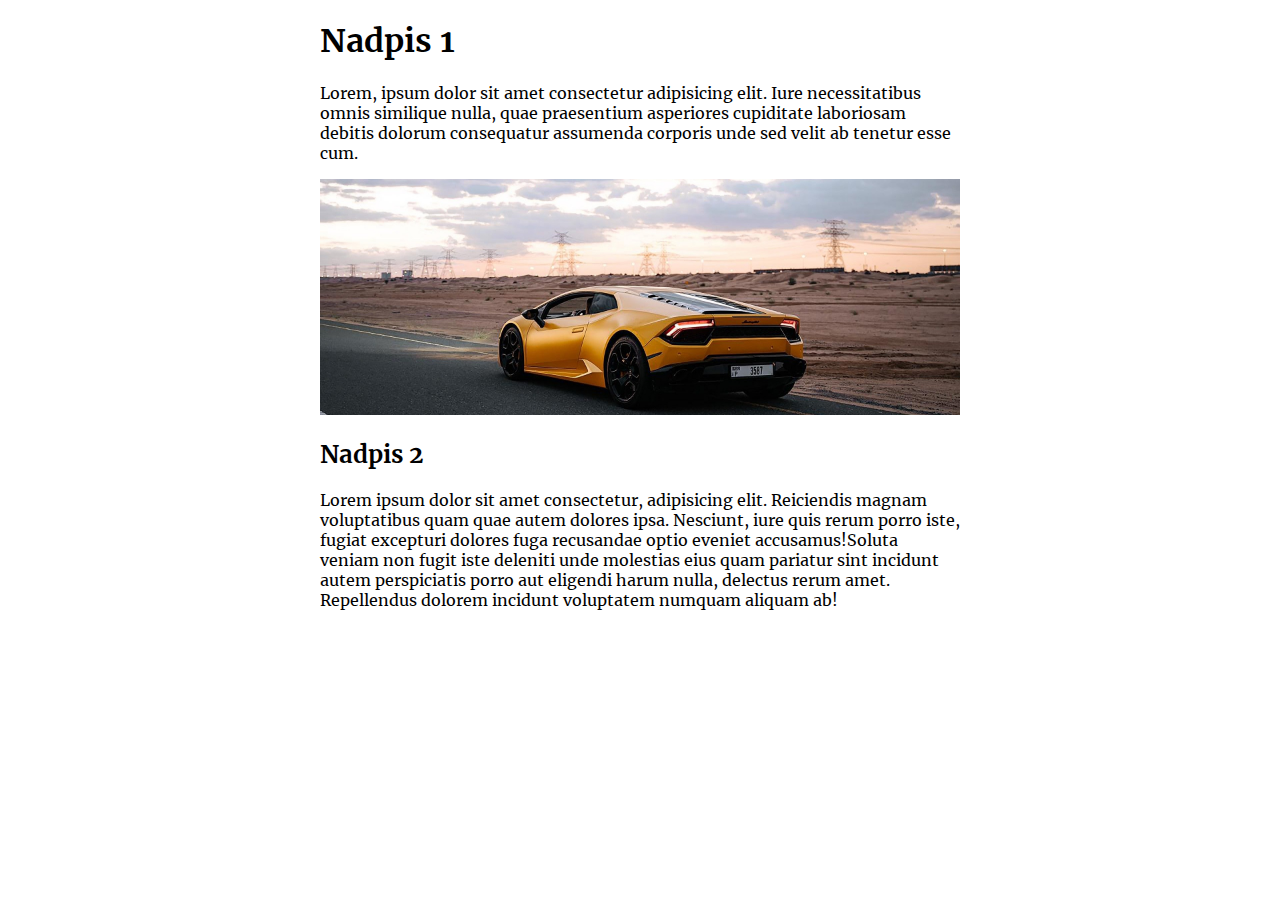
==== index.html @ 54e97745 "initial data" ====
<!DOCTYPE html>
<html lang="en">
<head>
    <meta charset="UTF-8">
    <meta name="viewport" content="width=device-width, initial-scale=1.0">
    <title>Document</title>
    <link rel="stylesheet" href="typography.css">
</head>
<body>
    <div class="content">
        <section>
            <h1>Nadpis 1</h1>
            <p class="first">Lorem, ipsum dolor sit amet consectetur adipisicing elit. Iure necessitatibus omnis similique nulla, quae praesentium asperiores cupiditate laboriosam debitis dolorum consequatur assumenda corporis unde sed velit ab tenetur esse cum.</p>
            <img src="./img/car-5548242_1920.jpg" alt="">
        </section>
        <section>
            <h2>Nadpis 2</h2>
            <p>
                Lorem ipsum dolor sit amet consectetur, adipisicing elit. Reiciendis magnam voluptatibus quam quae autem dolores ipsa. Nesciunt, iure quis rerum porro iste, fugiat excepturi dolores fuga recusandae optio eveniet accusamus!Soluta veniam non fugit iste deleniti unde molestias eius quam pariatur sint incidunt autem perspiciatis porro aut eligendi harum nulla, delectus rerum amet. Repellendus dolorem incidunt voluptatem numquam aliquam ab!
            </p>
        </section>
    </div>
</body>
</html>
---- typography.css ----
@font-face {
    font-family: "Merriweather";
    font-weight: 400;
    font-style: normal;
    src: url(./font/Merriweather-Regular.ttf);
}

@font-face {
    font-family: "Merriweather bold";
    font-weight: bold;
    font-style: bold;
    src: url(./font/Merriweather-Bold.ttf);
}

html {
    font-family: "Merriweather";
}

h1, h2, h3, h4, h5, h6 {
    font-family: "Merriweather bold";
}

img {
    width: 100%;
}

.content {
    margin: auto;
    max-width: 50vw;
}
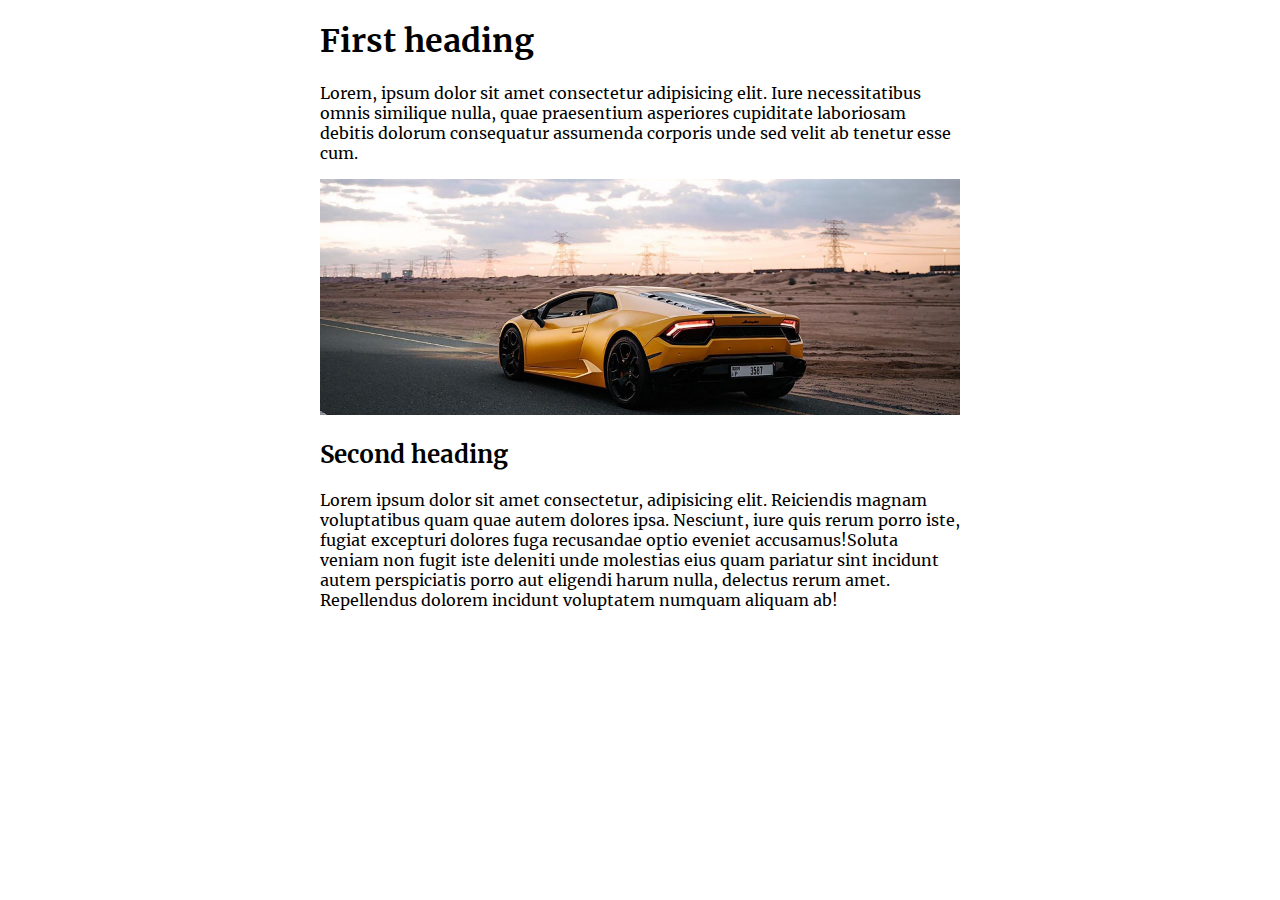
==== commit 334eb2ab: "new commit" ====
--- a/index.html
+++ b/index.html
@@ -3,18 +3,18 @@
 <head>
     <meta charset="UTF-8">
     <meta name="viewport" content="width=device-width, initial-scale=1.0">
-    <title>Document</title>
+    <title>Typography sheet</title>
     <link rel="stylesheet" href="typography.css">
 </head>
 <body>
     <div class="content">
         <section>
-            <h1>Nadpis 1</h1>
-            <p class="first">Lorem, ipsum dolor sit amet consectetur adipisicing elit. Iure necessitatibus omnis similique nulla, quae praesentium asperiores cupiditate laboriosam debitis dolorum consequatur assumenda corporis unde sed velit ab tenetur esse cum.</p>
+            <h1>First heading</h1>
+            <p>Lorem, ipsum dolor sit amet consectetur adipisicing elit. Iure necessitatibus omnis similique nulla, quae praesentium asperiores cupiditate laboriosam debitis dolorum consequatur assumenda corporis unde sed velit ab tenetur esse cum.</p>
             <img src="./img/car-5548242_1920.jpg" alt="">
         </section>
         <section>
-            <h2>Nadpis 2</h2>
+            <h2>Second heading</h2>
             <p>
                 Lorem ipsum dolor sit amet consectetur, adipisicing elit. Reiciendis magnam voluptatibus quam quae autem dolores ipsa. Nesciunt, iure quis rerum porro iste, fugiat excepturi dolores fuga recusandae optio eveniet accusamus!Soluta veniam non fugit iste deleniti unde molestias eius quam pariatur sint incidunt autem perspiciatis porro aut eligendi harum nulla, delectus rerum amet. Repellendus dolorem incidunt voluptatem numquam aliquam ab!
             </p>
--- a/typography.css
+++ b/typography.css
@@ -18,6 +18,7 @@
 
 h1, h2, h3, h4, h5, h6 {
     font-family: "Merriweather bold";
+    letter-spacing: 20%;
 }
 
 img {
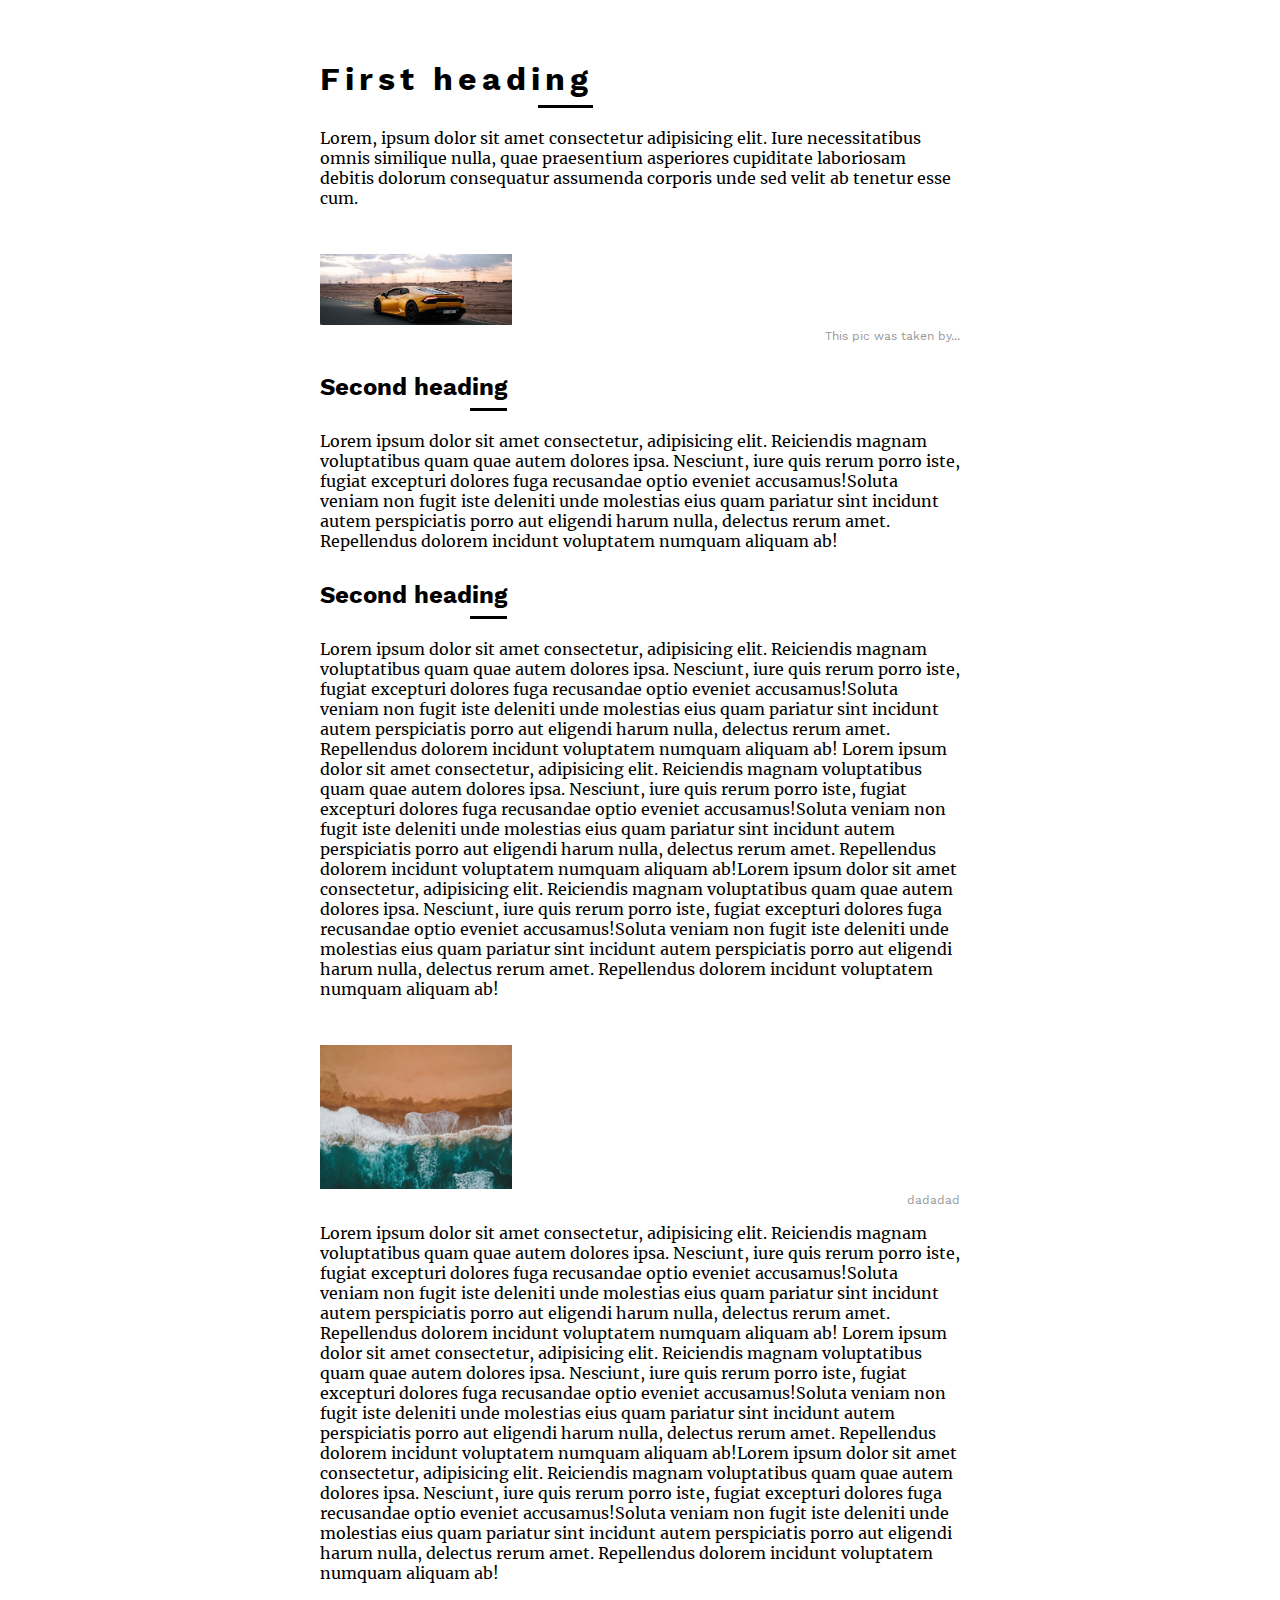
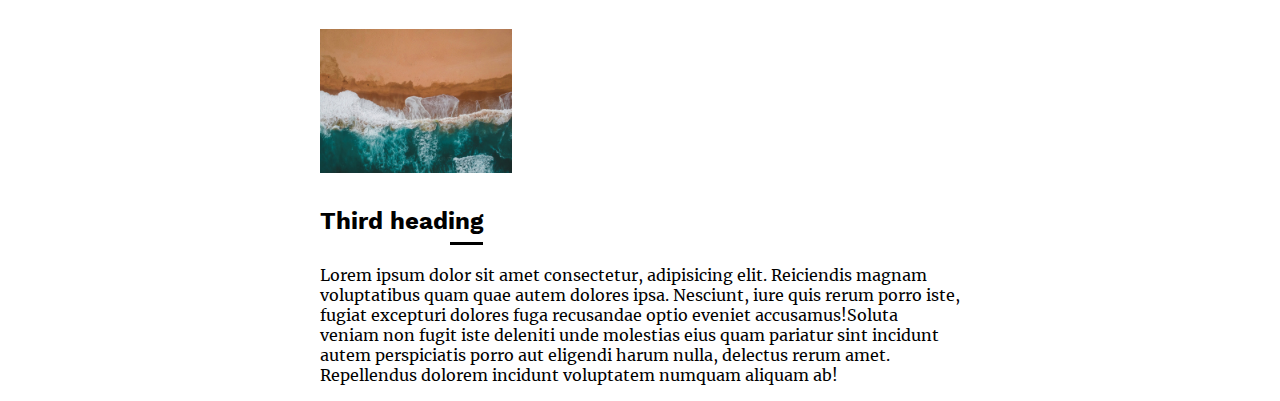
==== commit b62b3fd7: "new data" ====
--- a/index.html
+++ b/index.html
@@ -12,6 +12,7 @@
             <h1>First heading</h1>
             <p>Lorem, ipsum dolor sit amet consectetur adipisicing elit. Iure necessitatibus omnis similique nulla, quae praesentium asperiores cupiditate laboriosam debitis dolorum consequatur assumenda corporis unde sed velit ab tenetur esse cum.</p>
             <img src="./img/car-5548242_1920.jpg" alt="">
+            <p class="description">This pic was taken by...</p>
         </section>
         <section>
             <h2>Second heading</h2>
@@ -19,6 +20,26 @@
                 Lorem ipsum dolor sit amet consectetur, adipisicing elit. Reiciendis magnam voluptatibus quam quae autem dolores ipsa. Nesciunt, iure quis rerum porro iste, fugiat excepturi dolores fuga recusandae optio eveniet accusamus!Soluta veniam non fugit iste deleniti unde molestias eius quam pariatur sint incidunt autem perspiciatis porro aut eligendi harum nulla, delectus rerum amet. Repellendus dolorem incidunt voluptatem numquam aliquam ab!
             </p>
         </section>
+        <section>
+            <h2>Second heading</h2>
+            <p>
+                Lorem ipsum dolor sit amet consectetur, adipisicing elit. Reiciendis magnam voluptatibus quam quae autem dolores ipsa. Nesciunt, iure quis rerum porro iste, fugiat excepturi dolores fuga recusandae optio eveniet accusamus!Soluta veniam non fugit iste deleniti unde molestias eius quam pariatur sint incidunt autem perspiciatis porro aut eligendi harum nulla, delectus rerum amet. Repellendus dolorem incidunt voluptatem numquam aliquam ab!
+                Lorem ipsum dolor sit amet consectetur, adipisicing elit. Reiciendis magnam voluptatibus quam quae autem dolores ipsa. Nesciunt, iure quis rerum porro iste, fugiat excepturi dolores fuga recusandae optio eveniet accusamus!Soluta veniam non fugit iste deleniti unde molestias eius quam pariatur sint incidunt autem perspiciatis porro aut eligendi harum nulla, delectus rerum amet. Repellendus dolorem incidunt voluptatem numquam aliquam ab!Lorem ipsum dolor sit amet consectetur, adipisicing elit. Reiciendis magnam voluptatibus quam quae autem dolores ipsa. Nesciunt, iure quis rerum porro iste, fugiat excepturi dolores fuga recusandae optio eveniet accusamus!Soluta veniam non fugit iste deleniti unde molestias eius quam pariatur sint incidunt autem perspiciatis porro aut eligendi harum nulla, delectus rerum amet. Repellendus dolorem incidunt voluptatem numquam aliquam ab!
+            </p>
+            <img src="./img/beach-5531919_1920.jpg" alt="">
+            <p class="description">dadadad</p>
+            <p>
+                Lorem ipsum dolor sit amet consectetur, adipisicing elit. Reiciendis magnam voluptatibus quam quae autem dolores ipsa. Nesciunt, iure quis rerum porro iste, fugiat excepturi dolores fuga recusandae optio eveniet accusamus!Soluta veniam non fugit iste deleniti unde molestias eius quam pariatur sint incidunt autem perspiciatis porro aut eligendi harum nulla, delectus rerum amet. Repellendus dolorem incidunt voluptatem numquam aliquam ab!
+                Lorem ipsum dolor sit amet consectetur, adipisicing elit. Reiciendis magnam voluptatibus quam quae autem dolores ipsa. Nesciunt, iure quis rerum porro iste, fugiat excepturi dolores fuga recusandae optio eveniet accusamus!Soluta veniam non fugit iste deleniti unde molestias eius quam pariatur sint incidunt autem perspiciatis porro aut eligendi harum nulla, delectus rerum amet. Repellendus dolorem incidunt voluptatem numquam aliquam ab!Lorem ipsum dolor sit amet consectetur, adipisicing elit. Reiciendis magnam voluptatibus quam quae autem dolores ipsa. Nesciunt, iure quis rerum porro iste, fugiat excepturi dolores fuga recusandae optio eveniet accusamus!Soluta veniam non fugit iste deleniti unde molestias eius quam pariatur sint incidunt autem perspiciatis porro aut eligendi harum nulla, delectus rerum amet. Repellendus dolorem incidunt voluptatem numquam aliquam ab!
+            </p>
+            <img src="./img/beach-5531919_1920.jpg" alt="">
+        </section>
+        <section>
+            <h2>Third heading</h2>
+            <p>
+                Lorem ipsum dolor sit amet consectetur, adipisicing elit. Reiciendis magnam voluptatibus quam quae autem dolores ipsa. Nesciunt, iure quis rerum porro iste, fugiat excepturi dolores fuga recusandae optio eveniet accusamus!Soluta veniam non fugit iste deleniti unde molestias eius quam pariatur sint incidunt autem perspiciatis porro aut eligendi harum nulla, delectus rerum amet. Repellendus dolorem incidunt voluptatem numquam aliquam ab!
+            </p>
+        </section>
     </div>
 </body>
 </html>--- a/typography.css
+++ b/typography.css
@@ -1,29 +1,82 @@
 @font-face {
-    font-family: "Merriweather";
+    font-family: "Text";
     font-weight: 400;
     font-style: normal;
     src: url(./font/Merriweather-Regular.ttf);
 }
 
 @font-face {
-    font-family: "Merriweather bold";
+    font-family: "Heading";
     font-weight: bold;
     font-style: bold;
-    src: url(./font/Merriweather-Bold.ttf);
+    src: url(./font/WorkSans-Bold.ttf);
+}
+
+@font-face {
+    font-family: "Description";
+    font-weight: normal;
+    font-style: 400;
+    src: url(./font/WorkSans-Regular.ttf);
 }
 
 html {
-    font-family: "Merriweather";
+    font-family: "Text";
 }
 
+/* HEADINGS */
+
 h1, h2, h3, h4, h5, h6 {
-    font-family: "Merriweather bold";
-    letter-spacing: 20%;
+    font-family: "Heading";
+    position: relative;
+    width: fit-content;
+    margin: 20px 0;
+    padding: 10px 0; 
 }
 
+h1::after, h2::after, h3::after, h4::after, h5::after, h6::after {
+    position: absolute;
+    bottom: 0;
+    right: 0;
+    content: "";
+    background-color: black;
+    width: 20%;
+    height: 3px;
+}
+
+h1 {
+    font-size: 2em;
+    letter-spacing: 5px;
+    margin-top: 50px;
+}
+
+/* ---------- */
+
+/* SECTIONS */
+
 img {
+    margin: 30px 0;
+    margin-bottom: 0;
+}
+
+section:nth-child(1) > img {
     width: 100%;
 }
+
+section:nth-child(n+1) > img {
+    width: 30%;
+}
+
+
+.description {
+    font-size: 12px;
+    color: #979797;
+    margin: 0;
+    padding: 0;
+    font-family: "Description";
+    text-align: right;
+}
+
+
 
 .content {
     margin: auto;
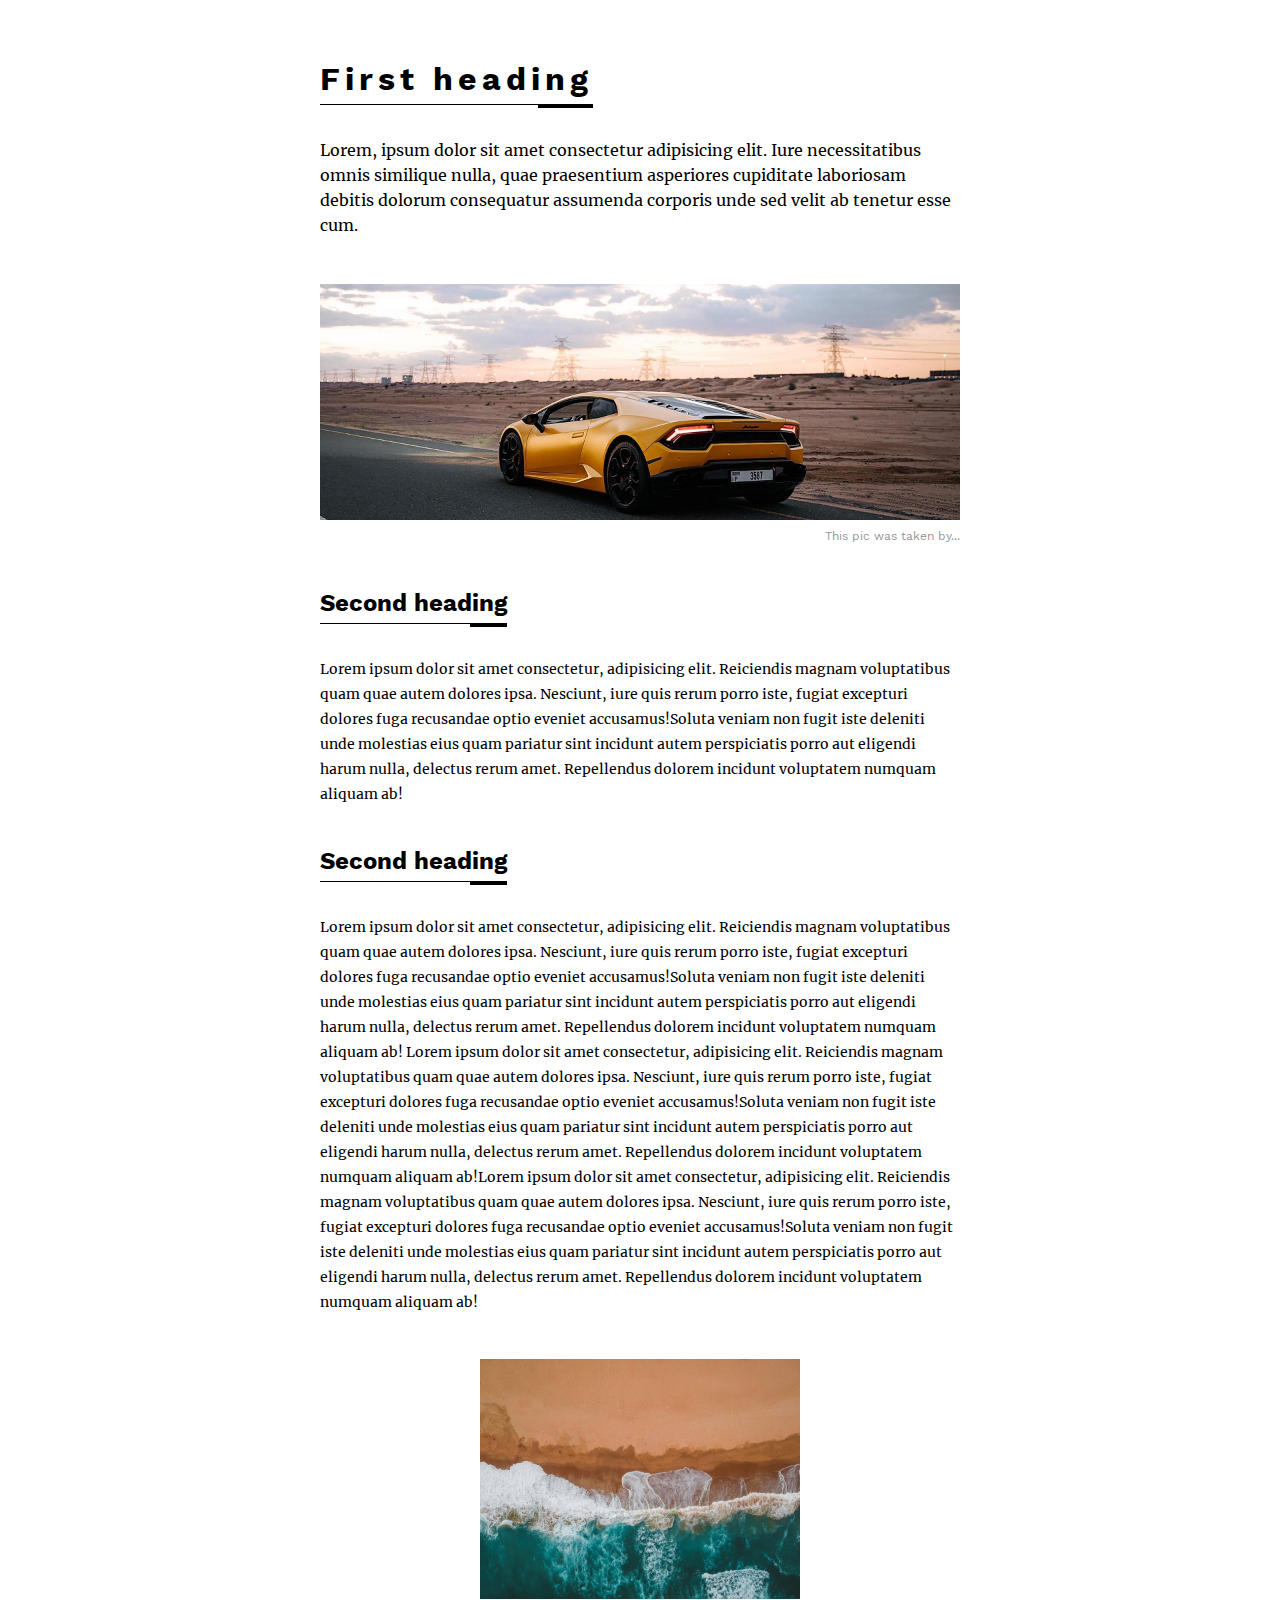
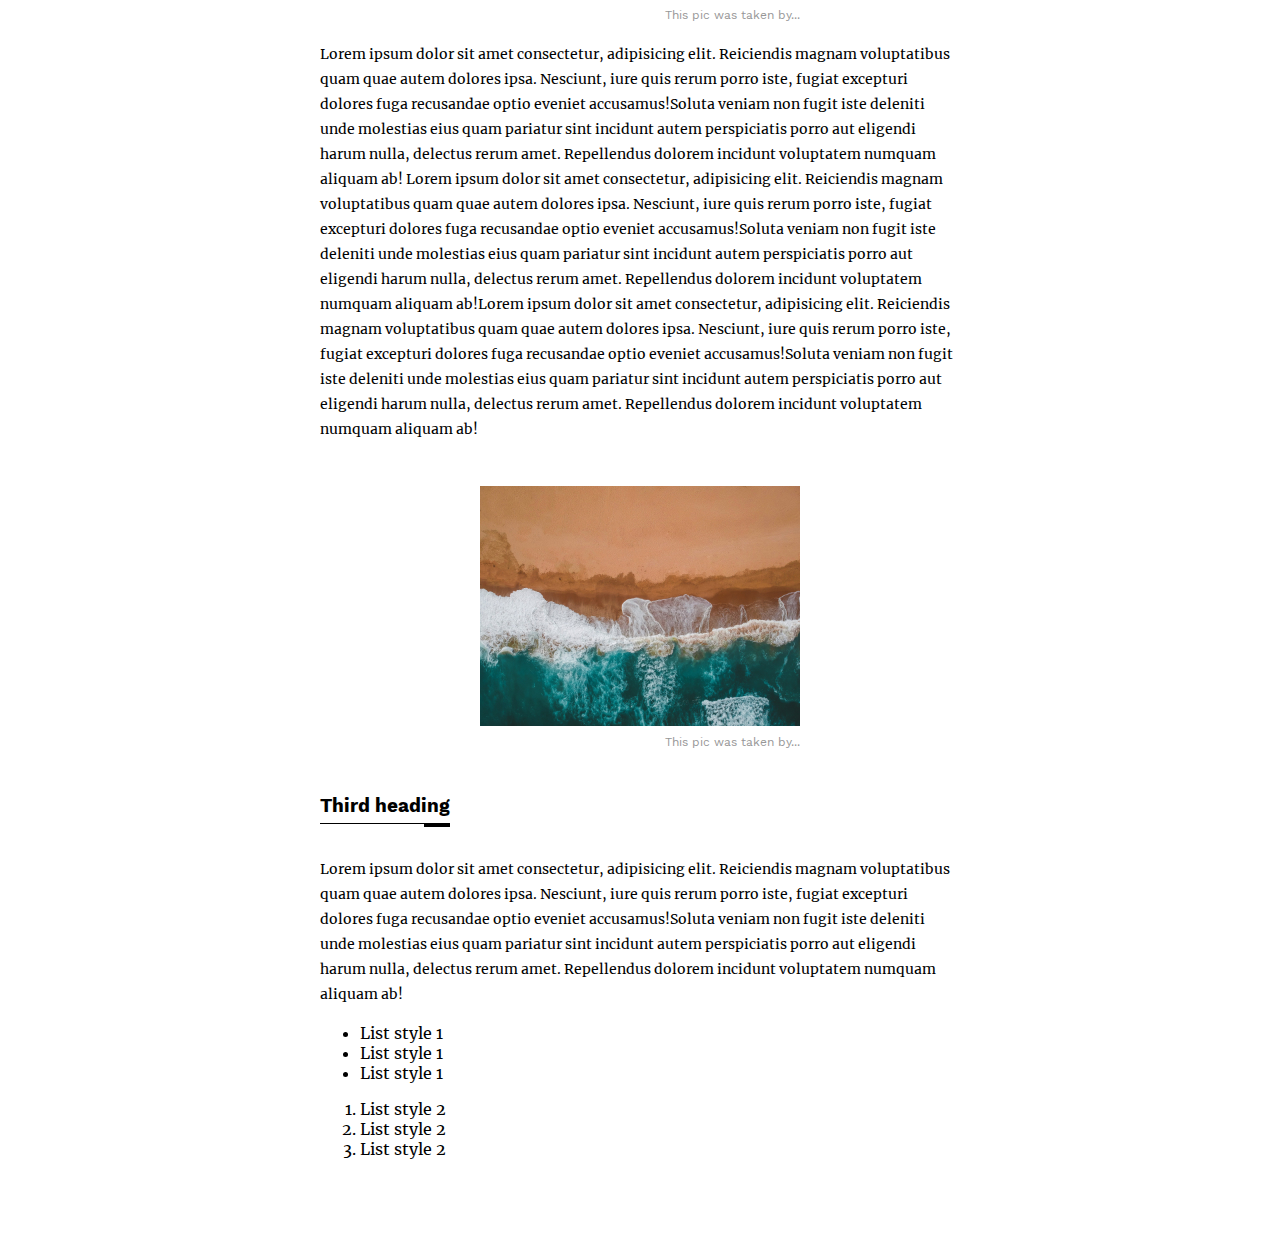
==== commit 730916a7: "new commit" ====
--- a/index.html
+++ b/index.html
@@ -8,11 +8,13 @@
 </head>
 <body>
     <div class="content">
-        <section>
+        <section class="first">
             <h1>First heading</h1>
             <p>Lorem, ipsum dolor sit amet consectetur adipisicing elit. Iure necessitatibus omnis similique nulla, quae praesentium asperiores cupiditate laboriosam debitis dolorum consequatur assumenda corporis unde sed velit ab tenetur esse cum.</p>
-            <img src="./img/car-5548242_1920.jpg" alt="">
-            <p class="description">This pic was taken by...</p>
+            <div class="img">
+                <img src="./img/car-5548242_1920.jpg" alt="">
+                <p class="description">This pic was taken by...</p>
+            </div>
         </section>
         <section>
             <h2>Second heading</h2>
@@ -26,19 +28,34 @@
                 Lorem ipsum dolor sit amet consectetur, adipisicing elit. Reiciendis magnam voluptatibus quam quae autem dolores ipsa. Nesciunt, iure quis rerum porro iste, fugiat excepturi dolores fuga recusandae optio eveniet accusamus!Soluta veniam non fugit iste deleniti unde molestias eius quam pariatur sint incidunt autem perspiciatis porro aut eligendi harum nulla, delectus rerum amet. Repellendus dolorem incidunt voluptatem numquam aliquam ab!
                 Lorem ipsum dolor sit amet consectetur, adipisicing elit. Reiciendis magnam voluptatibus quam quae autem dolores ipsa. Nesciunt, iure quis rerum porro iste, fugiat excepturi dolores fuga recusandae optio eveniet accusamus!Soluta veniam non fugit iste deleniti unde molestias eius quam pariatur sint incidunt autem perspiciatis porro aut eligendi harum nulla, delectus rerum amet. Repellendus dolorem incidunt voluptatem numquam aliquam ab!Lorem ipsum dolor sit amet consectetur, adipisicing elit. Reiciendis magnam voluptatibus quam quae autem dolores ipsa. Nesciunt, iure quis rerum porro iste, fugiat excepturi dolores fuga recusandae optio eveniet accusamus!Soluta veniam non fugit iste deleniti unde molestias eius quam pariatur sint incidunt autem perspiciatis porro aut eligendi harum nulla, delectus rerum amet. Repellendus dolorem incidunt voluptatem numquam aliquam ab!
             </p>
-            <img src="./img/beach-5531919_1920.jpg" alt="">
-            <p class="description">dadadad</p>
+            <div class="img">
+                <img src="./img/beach-5531919_1920.jpg" alt="">
+                <p class="description">This pic was taken by...</p>
+            </div>
             <p>
                 Lorem ipsum dolor sit amet consectetur, adipisicing elit. Reiciendis magnam voluptatibus quam quae autem dolores ipsa. Nesciunt, iure quis rerum porro iste, fugiat excepturi dolores fuga recusandae optio eveniet accusamus!Soluta veniam non fugit iste deleniti unde molestias eius quam pariatur sint incidunt autem perspiciatis porro aut eligendi harum nulla, delectus rerum amet. Repellendus dolorem incidunt voluptatem numquam aliquam ab!
                 Lorem ipsum dolor sit amet consectetur, adipisicing elit. Reiciendis magnam voluptatibus quam quae autem dolores ipsa. Nesciunt, iure quis rerum porro iste, fugiat excepturi dolores fuga recusandae optio eveniet accusamus!Soluta veniam non fugit iste deleniti unde molestias eius quam pariatur sint incidunt autem perspiciatis porro aut eligendi harum nulla, delectus rerum amet. Repellendus dolorem incidunt voluptatem numquam aliquam ab!Lorem ipsum dolor sit amet consectetur, adipisicing elit. Reiciendis magnam voluptatibus quam quae autem dolores ipsa. Nesciunt, iure quis rerum porro iste, fugiat excepturi dolores fuga recusandae optio eveniet accusamus!Soluta veniam non fugit iste deleniti unde molestias eius quam pariatur sint incidunt autem perspiciatis porro aut eligendi harum nulla, delectus rerum amet. Repellendus dolorem incidunt voluptatem numquam aliquam ab!
             </p>
-            <img src="./img/beach-5531919_1920.jpg" alt="">
+            <div class="img">
+                <img src="./img/beach-5531919_1920.jpg" alt="">
+                <p class="description">This pic was taken by...</p>
+            </div>
         </section>
         <section>
-            <h2>Third heading</h2>
+            <h3>Third heading</h3>
             <p>
                 Lorem ipsum dolor sit amet consectetur, adipisicing elit. Reiciendis magnam voluptatibus quam quae autem dolores ipsa. Nesciunt, iure quis rerum porro iste, fugiat excepturi dolores fuga recusandae optio eveniet accusamus!Soluta veniam non fugit iste deleniti unde molestias eius quam pariatur sint incidunt autem perspiciatis porro aut eligendi harum nulla, delectus rerum amet. Repellendus dolorem incidunt voluptatem numquam aliquam ab!
             </p>
+            <ul>
+                <li>List style 1</li>
+                <li>List style 1</li>
+                <li>List style 1</li>
+            </ul>
+            <ol>
+                <li>List style 2</li>
+                <li>List style 2</li>
+                <li>List style 2</li>
+            </ol>
         </section>
     </div>
 </body>
--- a/typography.css
+++ b/typography.css
@@ -29,7 +29,7 @@
     font-family: "Heading";
     position: relative;
     width: fit-content;
-    margin: 20px 0;
+    margin: 30px 0;
     padding: 10px 0; 
 }
 
@@ -40,7 +40,17 @@
     content: "";
     background-color: black;
     width: 20%;
-    height: 3px;
+    height: 4px;
+}
+
+h1::before, h2::before, h3::before, h4::before, h5::before, h6::before {
+    position: absolute;
+    bottom: 3px;
+    left: 0;
+    content: "";
+    background-color: #000000;
+    width: 100%;
+    height: 1px;
 }
 
 h1 {
@@ -53,21 +63,50 @@
 
 /* SECTIONS */
 
+.first p {
+    font-size: 16px;
+}
+
+.first .img {
+    width: 100%;
+}
+
+.first .img img {
+    width: 100%;
+}
+
+section:last-child {
+    margin-bottom: 100px;
+}
+
+/* ------- */
+
+/* IMAGES */
+
 img {
     margin: 30px 0;
     margin-bottom: 0;
 }
 
-section:nth-child(1) > img {
+.img {
+    margin: auto;
+    width: 50%;
+}
+
+.img img {
     width: 100%;
 }
 
-section:nth-child(n+1) > img {
-    width: 30%;
+/* -------- */
+
+/* TEXTS */
+
+p {
+    font-size: 14px;
+    line-height: 25px;
 }
 
-
-.description {
+.img .description {
     font-size: 12px;
     color: #979797;
     margin: 0;
@@ -76,9 +115,15 @@
     text-align: right;
 }
 
-
-
 .content {
     margin: auto;
     max-width: 50vw;
 }
+
+/* ------- */
+
+/* LIST */
+
+
+
+/* ------ */
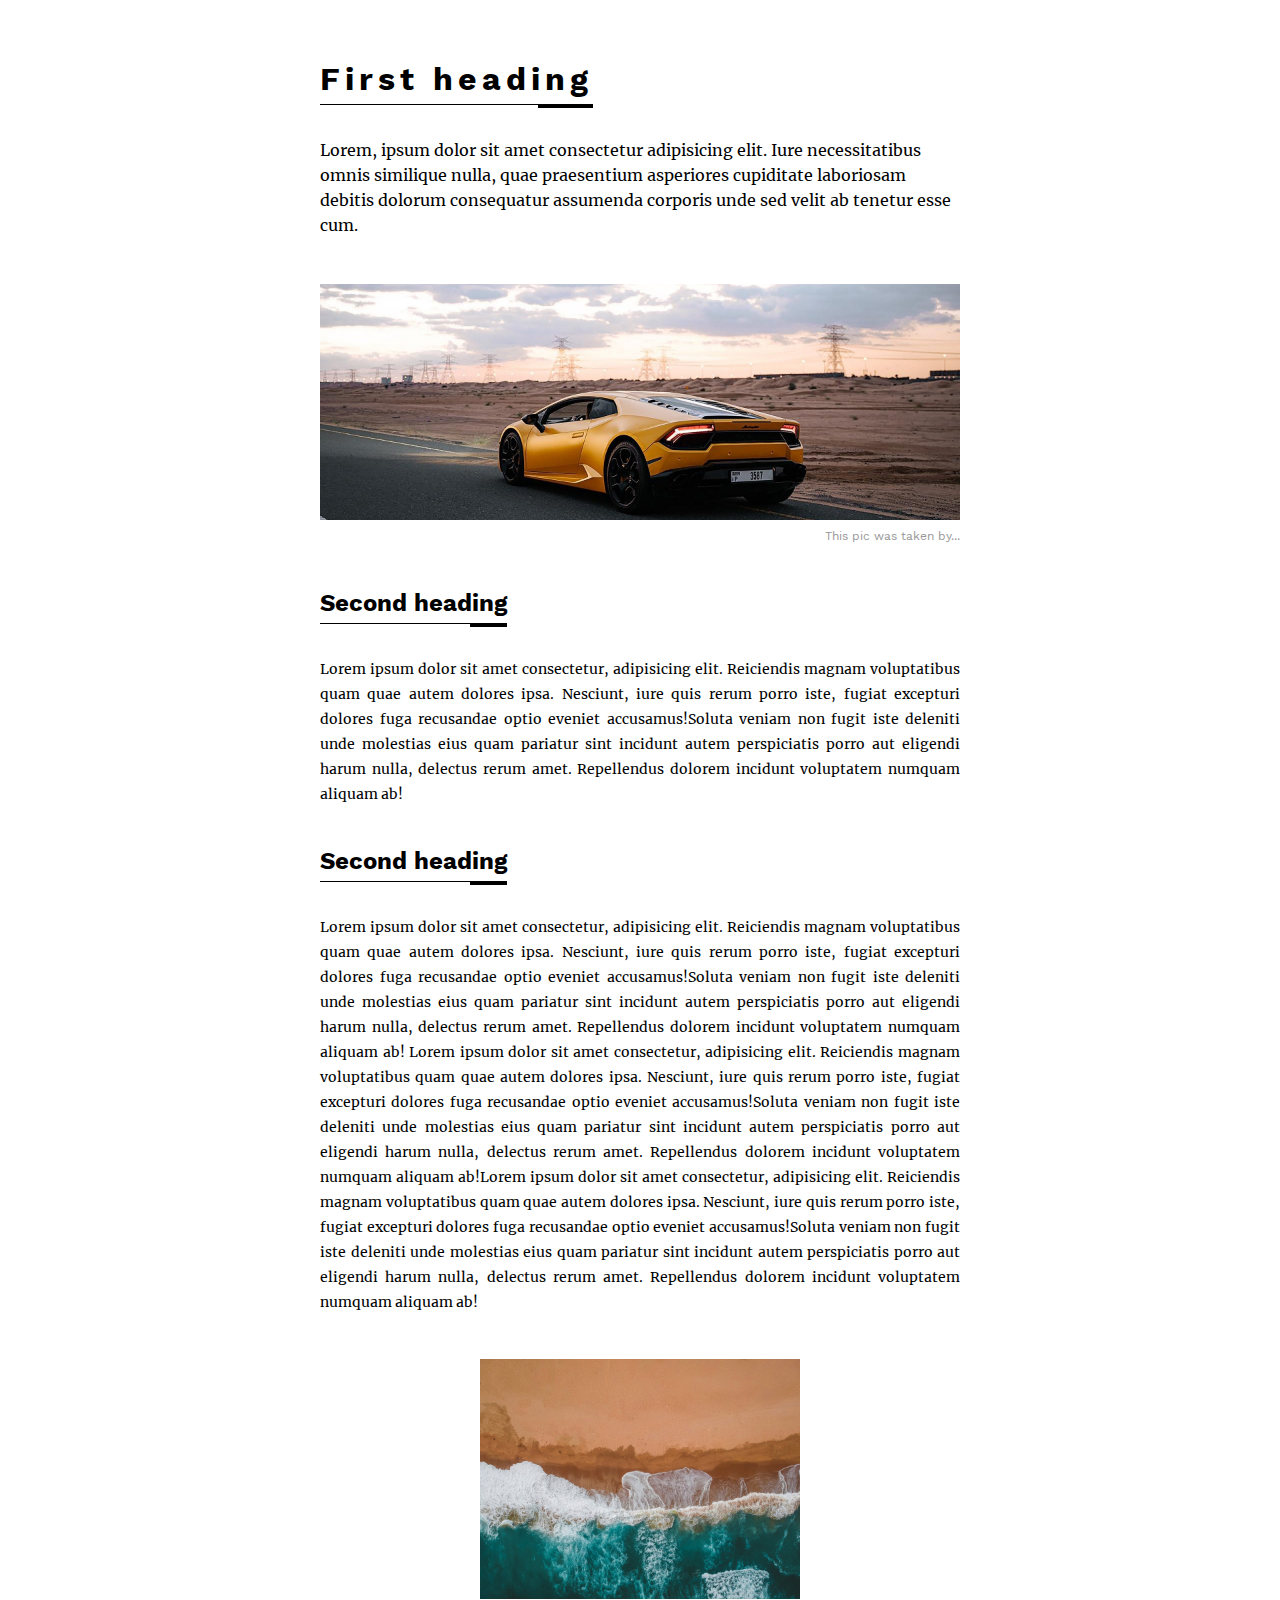
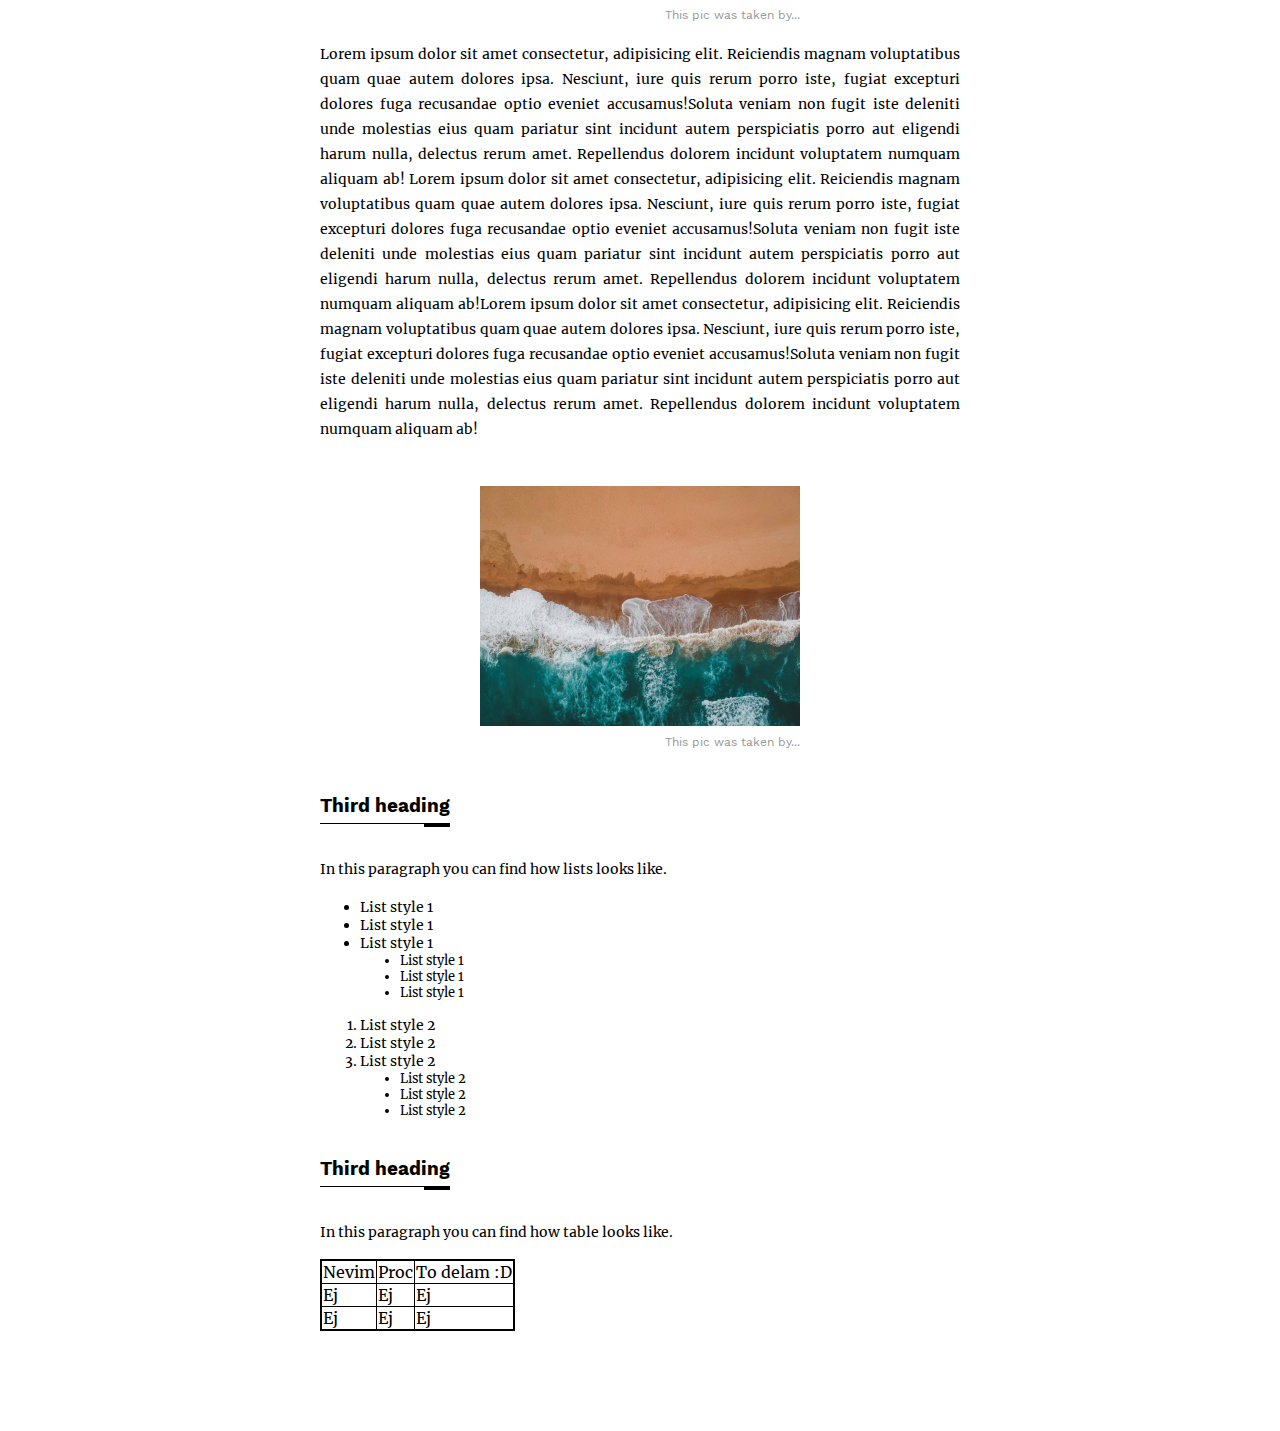
==== commit 6eaf78c8: "new commit" ====
--- a/index.html
+++ b/index.html
@@ -44,19 +44,55 @@
         <section>
             <h3>Third heading</h3>
             <p>
-                Lorem ipsum dolor sit amet consectetur, adipisicing elit. Reiciendis magnam voluptatibus quam quae autem dolores ipsa. Nesciunt, iure quis rerum porro iste, fugiat excepturi dolores fuga recusandae optio eveniet accusamus!Soluta veniam non fugit iste deleniti unde molestias eius quam pariatur sint incidunt autem perspiciatis porro aut eligendi harum nulla, delectus rerum amet. Repellendus dolorem incidunt voluptatem numquam aliquam ab!
+                In this paragraph you can find how lists looks like.
             </p>
             <ul>
                 <li>List style 1</li>
                 <li>List style 1</li>
                 <li>List style 1</li>
+                <ul>
+                    <li>List style 1</li>
+                    <li>List style 1</li>
+                    <li>List style 1</li>
+                </ul>
             </ul>
             <ol>
                 <li>List style 2</li>
                 <li>List style 2</li>
                 <li>List style 2</li>
+                <ol>
+                    <li>List style 2</li>
+                    <li>List style 2</li>
+                    <li>List style 2</li>
+                </ol>
             </ol>
+        </section>
+        <section>
+            <h3>Third heading</h3>
+            <p>
+                In this paragraph you can find how table looks like.
+            </p>
+            <table>
+                <tbody>
+                    
+                    <tr>
+                        <td>Nevim</td>
+                        <td>Proc</td>
+                        <td>To delam :D</td>
+                    </tr>
+                    <tr>
+                        <td>Ej</td>
+                        <td>Ej</td>
+                        <td>Ej</td>
+                    </tr>
+                    <tr>
+                        <td>Ej</td>
+                        <td>Ej</td>
+                        <td>Ej</td>
+                    </tr>
+                </tbody>
+            </table>
         </section>
     </div>
 </body>
-</html>+</html>
--- a/typography.css
+++ b/typography.css
@@ -63,8 +63,13 @@
 
 /* SECTIONS */
 
+section p {
+    text-align: justify;
+}
+
 .first p {
     font-size: 16px;
+    text-align: left;
 }
 
 .first .img {
@@ -124,6 +129,35 @@
 
 /* LIST */
 
+li {
+    font-size: 14px;
+}
+
+ul li {
+    list-style: url(https://www.flaticon.com/svg/static/icons/svg/724/724954.svg);
+}
+
+ul > ul li {
+    font-size: .8em;
+}
+
+ol > ol li {
+    font-size: .8em;
+    list-style-type: disc;
+}
+
+/* ------ */
+
+/* TABLES */
+
+table {
+    border: 2px solid black;
+    border-collapse: collapse;
+}
 
 
-/* ------ */
+td {
+    border: 1px solid black;
+}
+
+/* ------- */
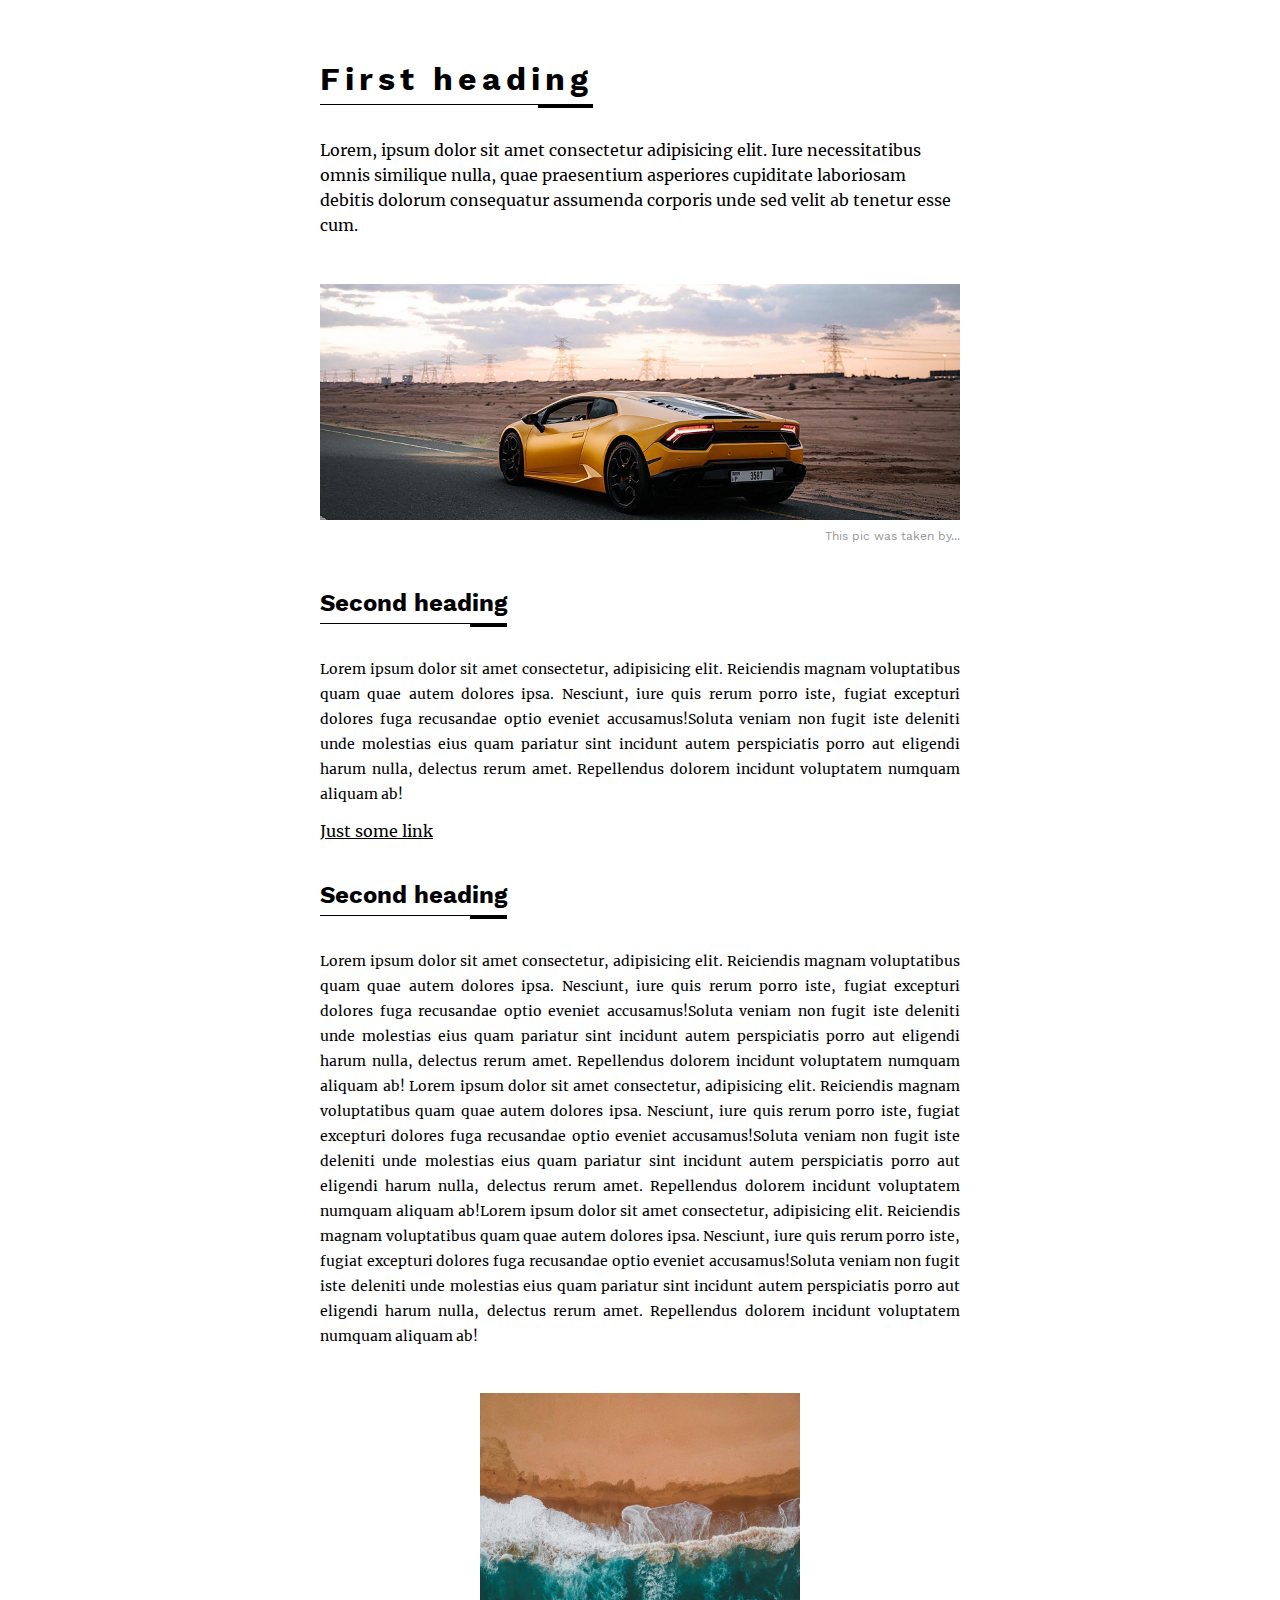
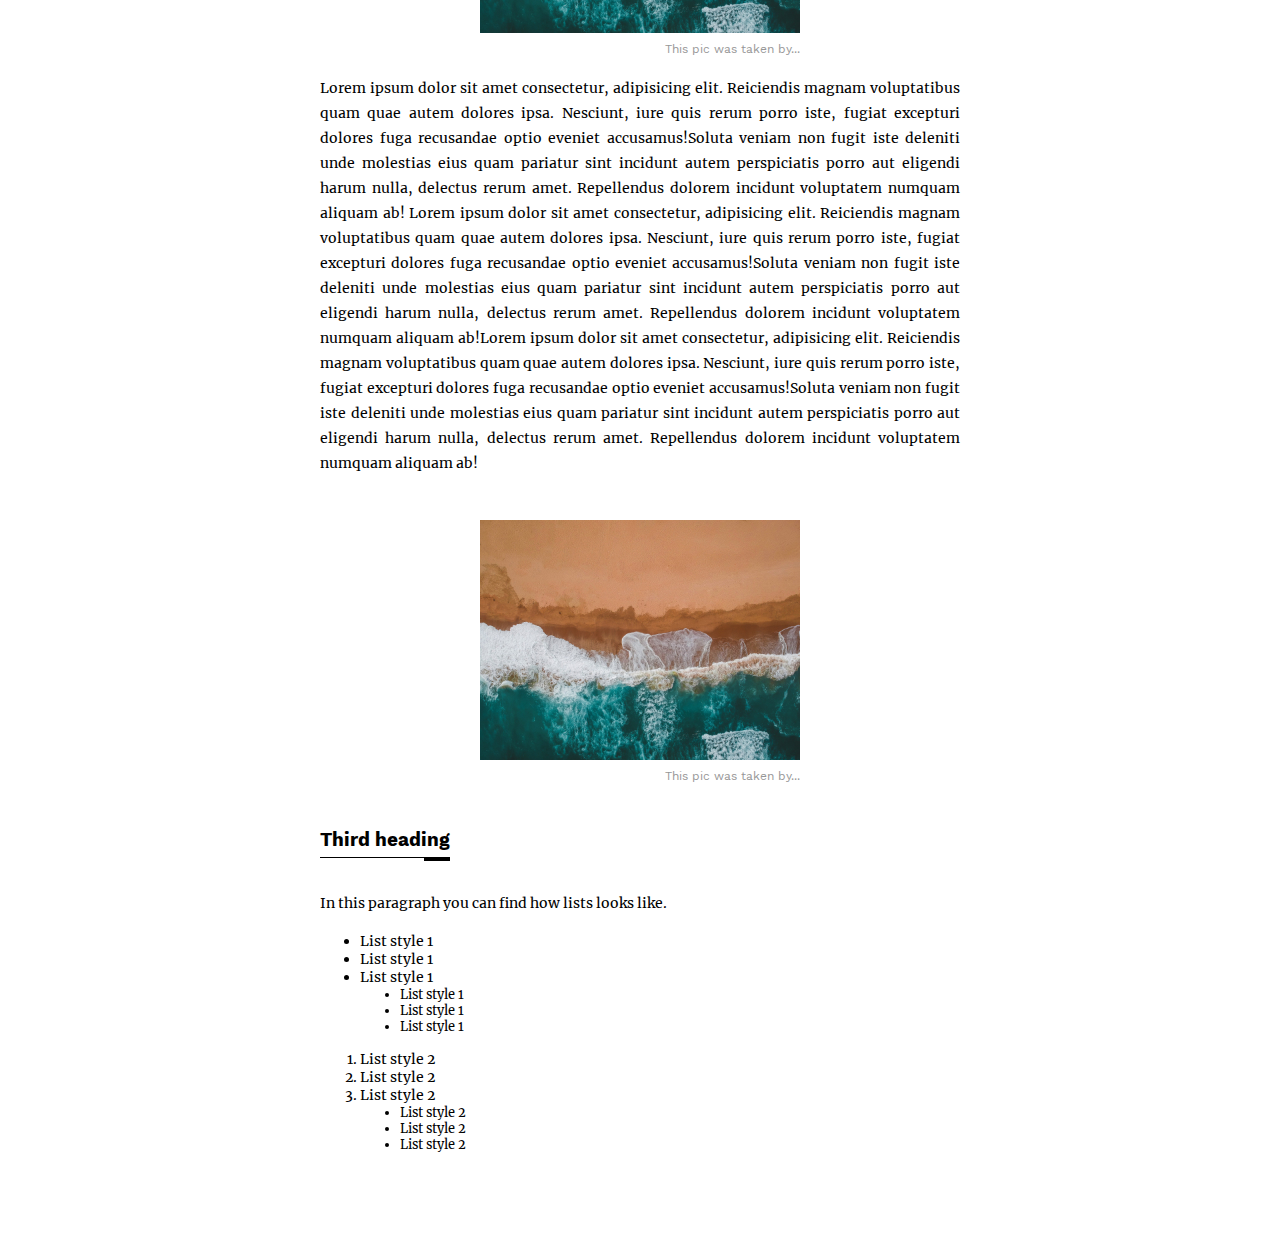
==== commit 39804c0d: "new commit" ====
--- a/index.html
+++ b/index.html
@@ -9,8 +9,10 @@
 <body>
     <div class="content">
         <section class="first">
-            <h1>First heading</h1>
-            <p>Lorem, ipsum dolor sit amet consectetur adipisicing elit. Iure necessitatibus omnis similique nulla, quae praesentium asperiores cupiditate laboriosam debitis dolorum consequatur assumenda corporis unde sed velit ab tenetur esse cum.</p>
+            <div>
+                <h1>First heading</h1>
+                <p>Lorem, ipsum dolor sit amet consectetur adipisicing elit. Iure necessitatibus omnis similique nulla, quae praesentium asperiores cupiditate laboriosam debitis dolorum consequatur assumenda corporis unde sed velit ab tenetur esse cum.</p>
+            </div>
             <div class="img">
                 <img src="./img/car-5548242_1920.jpg" alt="">
                 <p class="description">This pic was taken by...</p>
@@ -21,6 +23,7 @@
             <p>
                 Lorem ipsum dolor sit amet consectetur, adipisicing elit. Reiciendis magnam voluptatibus quam quae autem dolores ipsa. Nesciunt, iure quis rerum porro iste, fugiat excepturi dolores fuga recusandae optio eveniet accusamus!Soluta veniam non fugit iste deleniti unde molestias eius quam pariatur sint incidunt autem perspiciatis porro aut eligendi harum nulla, delectus rerum amet. Repellendus dolorem incidunt voluptatem numquam aliquam ab!
             </p>
+            <a href="#">Just some link</a>
         </section>
         <section>
             <h2>Second heading</h2>
@@ -67,32 +70,6 @@
                 </ol>
             </ol>
         </section>
-        <section>
-            <h3>Third heading</h3>
-            <p>
-                In this paragraph you can find how table looks like.
-            </p>
-            <table>
-                <tbody>
-                    
-                    <tr>
-                        <td>Nevim</td>
-                        <td>Proc</td>
-                        <td>To delam :D</td>
-                    </tr>
-                    <tr>
-                        <td>Ej</td>
-                        <td>Ej</td>
-                        <td>Ej</td>
-                    </tr>
-                    <tr>
-                        <td>Ej</td>
-                        <td>Ej</td>
-                        <td>Ej</td>
-                    </tr>
-                </tbody>
-            </table>
-        </section>
     </div>
 </body>
 </html>
--- a/typography.css
+++ b/typography.css
@@ -21,6 +21,18 @@
 
 html {
     font-family: "Text";
+    margin: 0;
+    padding: 0;
+}
+
+body {
+    margin: 0;
+    padding: 0;
+}
+
+.content {
+    margin: auto;
+    max-width: 50vw;
 }
 
 /* HEADINGS */
@@ -120,9 +132,8 @@
     text-align: right;
 }
 
-.content {
-    margin: auto;
-    max-width: 50vw;
+a {
+    color: black;
 }
 
 /* ------- */
@@ -148,16 +159,69 @@
 
 /* ------ */
 
-/* TABLES */
-
-table {
-    border: 2px solid black;
-    border-collapse: collapse;
-}
-
-
-td {
-    border: 1px solid black;
-}
-
-/* ------- */
+/* PRINT */
+
+section, ul, ol {
+    break-inside: avoid-page;
+}
+
+/* ------ */
+
+
+/* MEDIA QUERY */
+
+@media only screen and (max-width: 1024px) {
+
+    .content {
+        max-width: 75vw;
+    }
+}
+
+@media only screen and (max-width: 768px) {
+
+    .content {
+        max-width: 100vw;
+    }
+
+    .first {
+        display: flex;
+        justify-content: center;
+        align-items: center;
+        flex-direction: column-reverse;
+        margin: 0;
+    }
+
+    .first .img img {
+        margin-top: 0;
+    }
+
+    .first .description {
+        display: none;
+    }
+
+    h1 {
+        font-size: 2em;
+        margin: 0 15px;
+        margin-top: -50px;
+        padding: 10px 5px;
+        line-height: 30px;
+        background-color: #fff;
+    }
+
+    .first p {
+        margin: 20px;
+    }
+
+    section {
+        margin: 0 20px;
+    }
+
+    .img {
+        width: 100%;
+    }
+
+    p, a {
+        font-size: 13px;
+    }
+
+}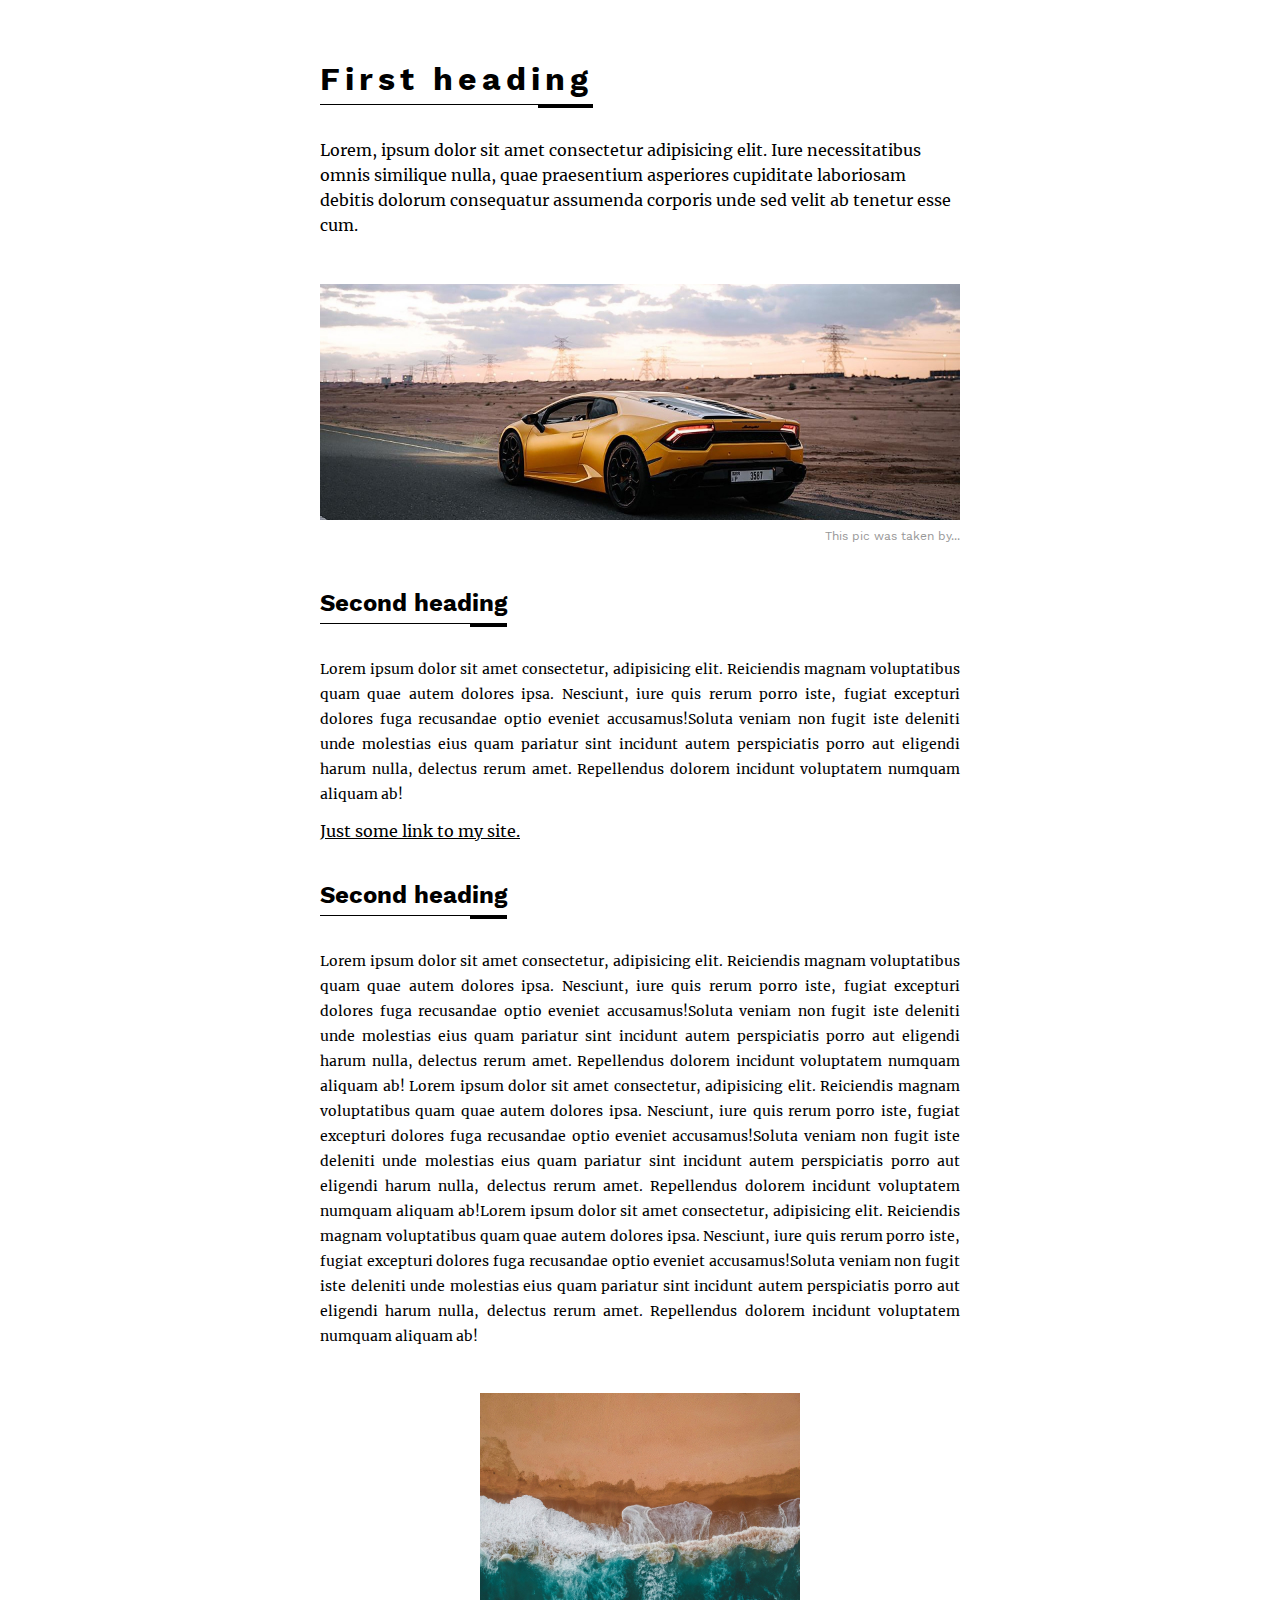
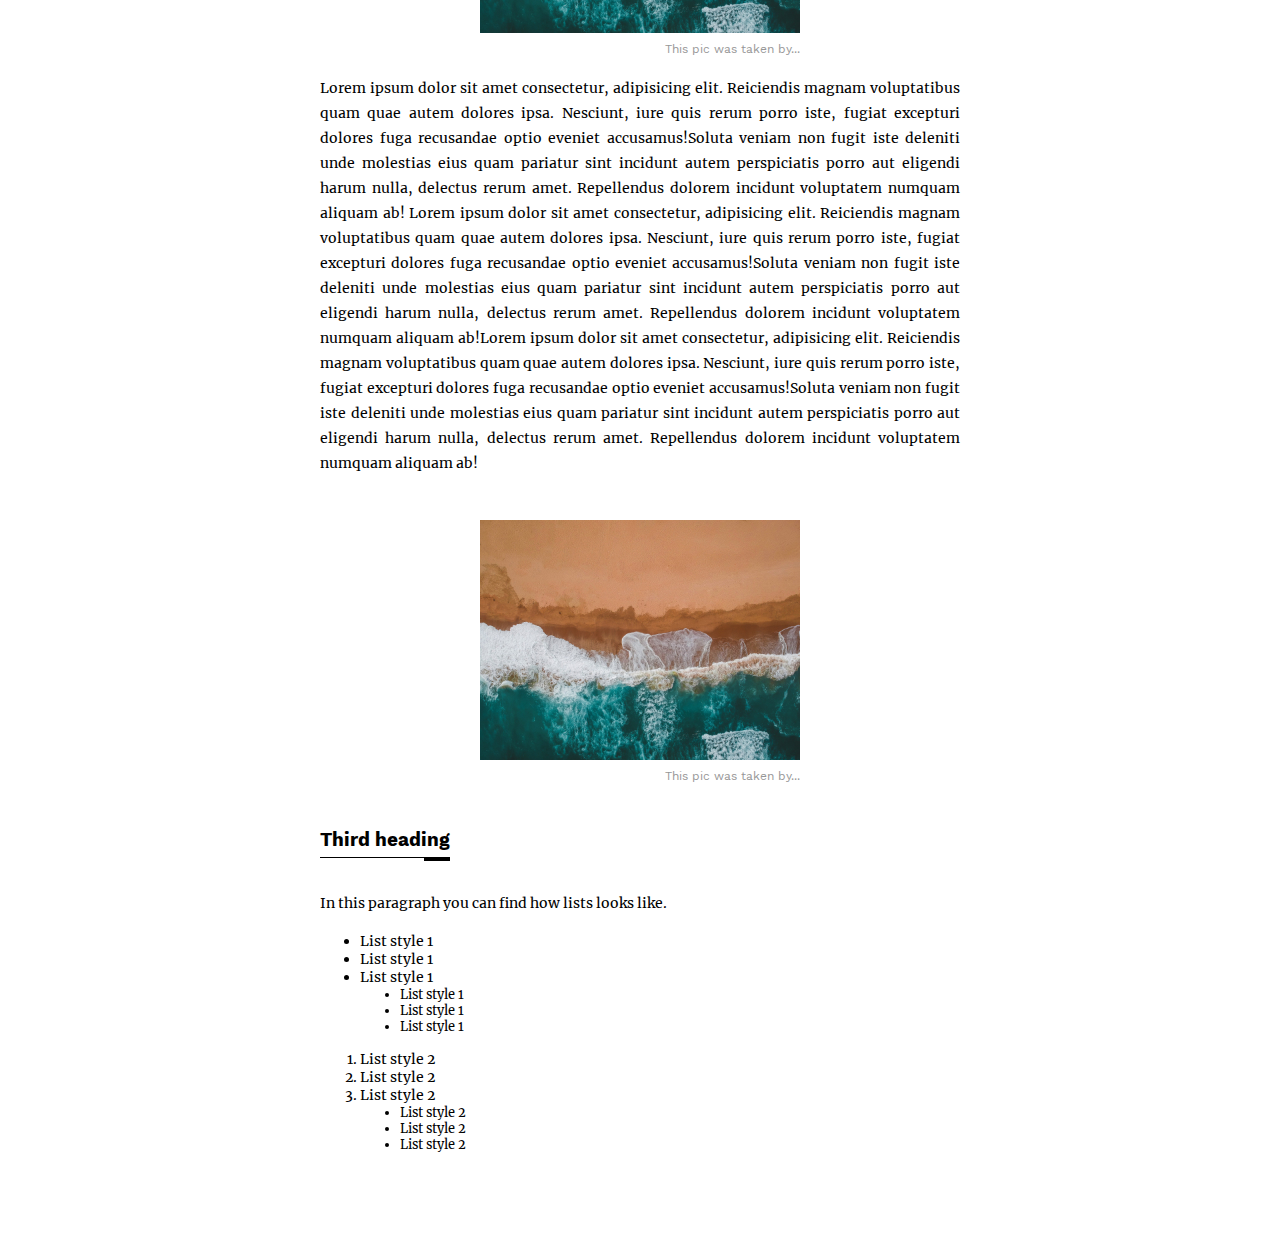
==== commit c1508260: "readme init" ====
--- a/index.html
+++ b/index.html
@@ -23,7 +23,7 @@
             <p>
                 Lorem ipsum dolor sit amet consectetur, adipisicing elit. Reiciendis magnam voluptatibus quam quae autem dolores ipsa. Nesciunt, iure quis rerum porro iste, fugiat excepturi dolores fuga recusandae optio eveniet accusamus!Soluta veniam non fugit iste deleniti unde molestias eius quam pariatur sint incidunt autem perspiciatis porro aut eligendi harum nulla, delectus rerum amet. Repellendus dolorem incidunt voluptatem numquam aliquam ab!
             </p>
-            <a href="#">Just some link</a>
+            <a href="http://dcreative.wz.cz" target="_blank">Just some link to my site.</a>
         </section>
         <section>
             <h2>Second heading</h2>
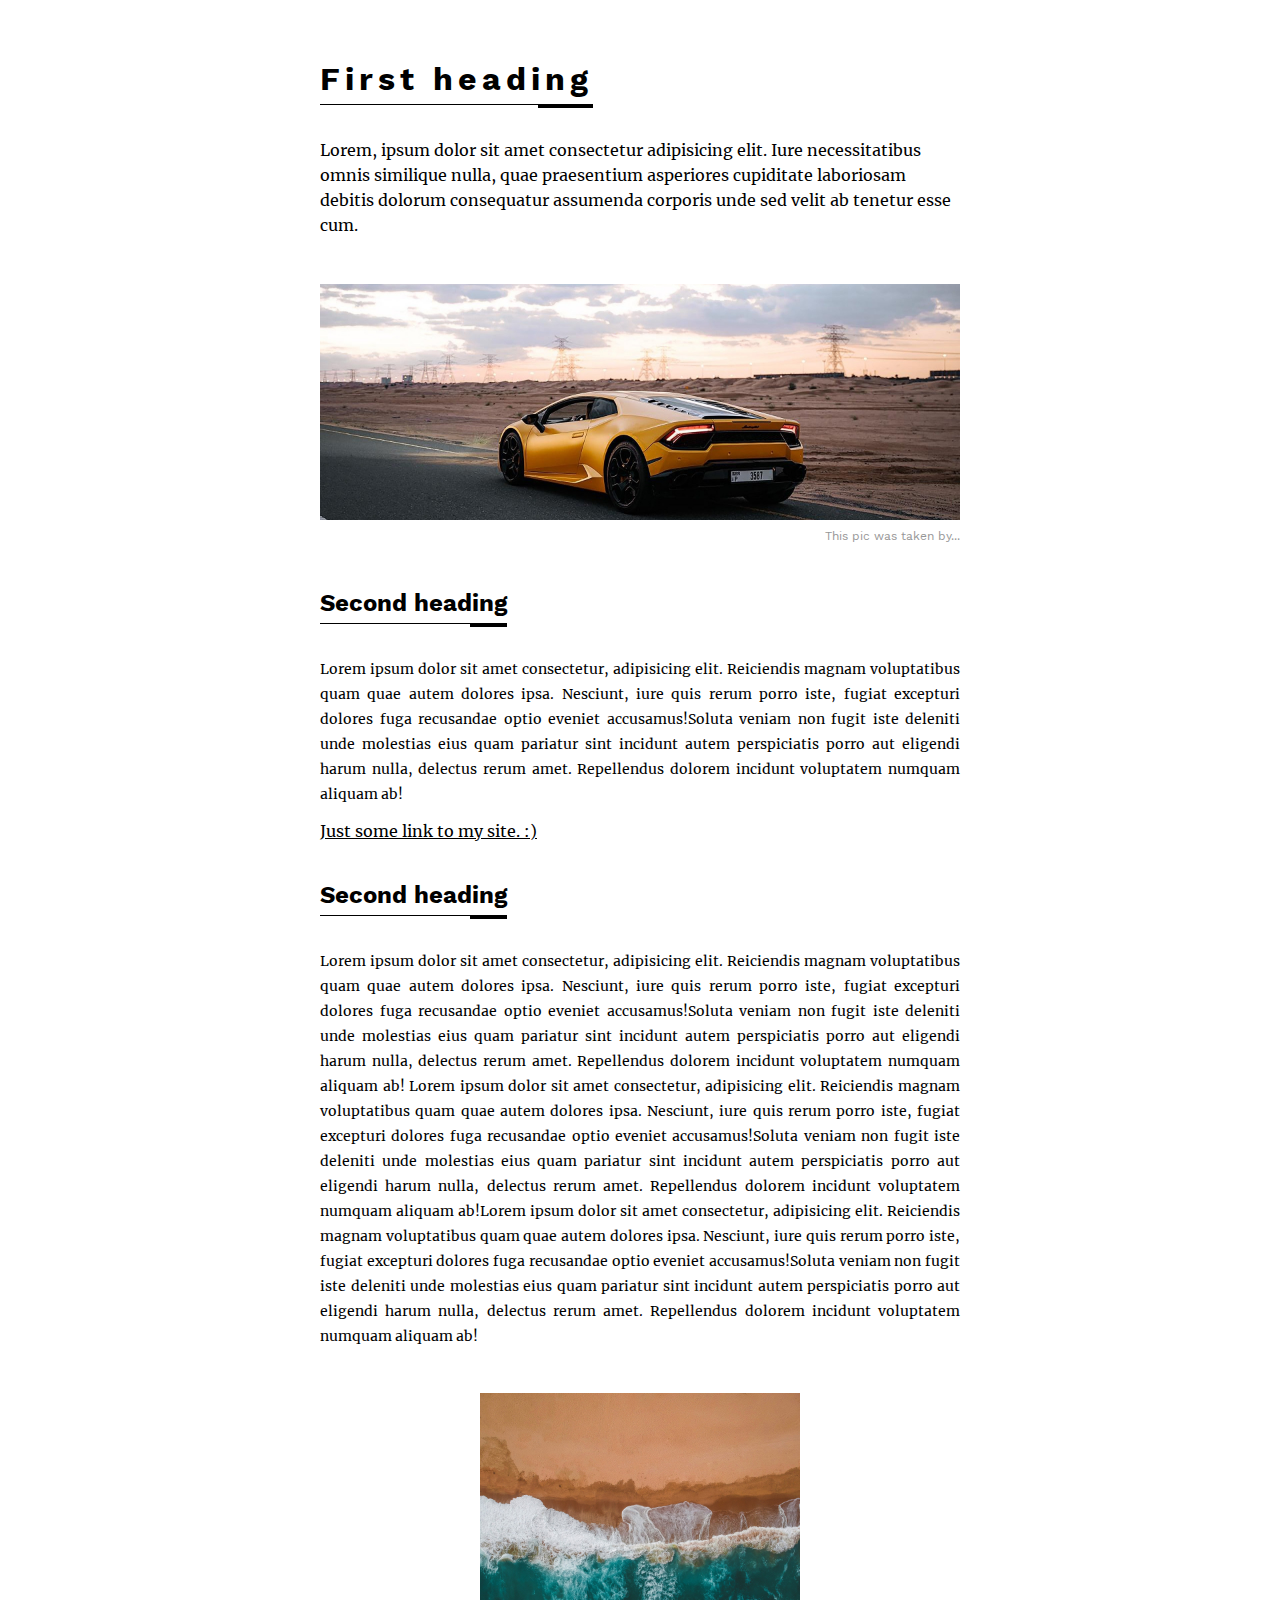
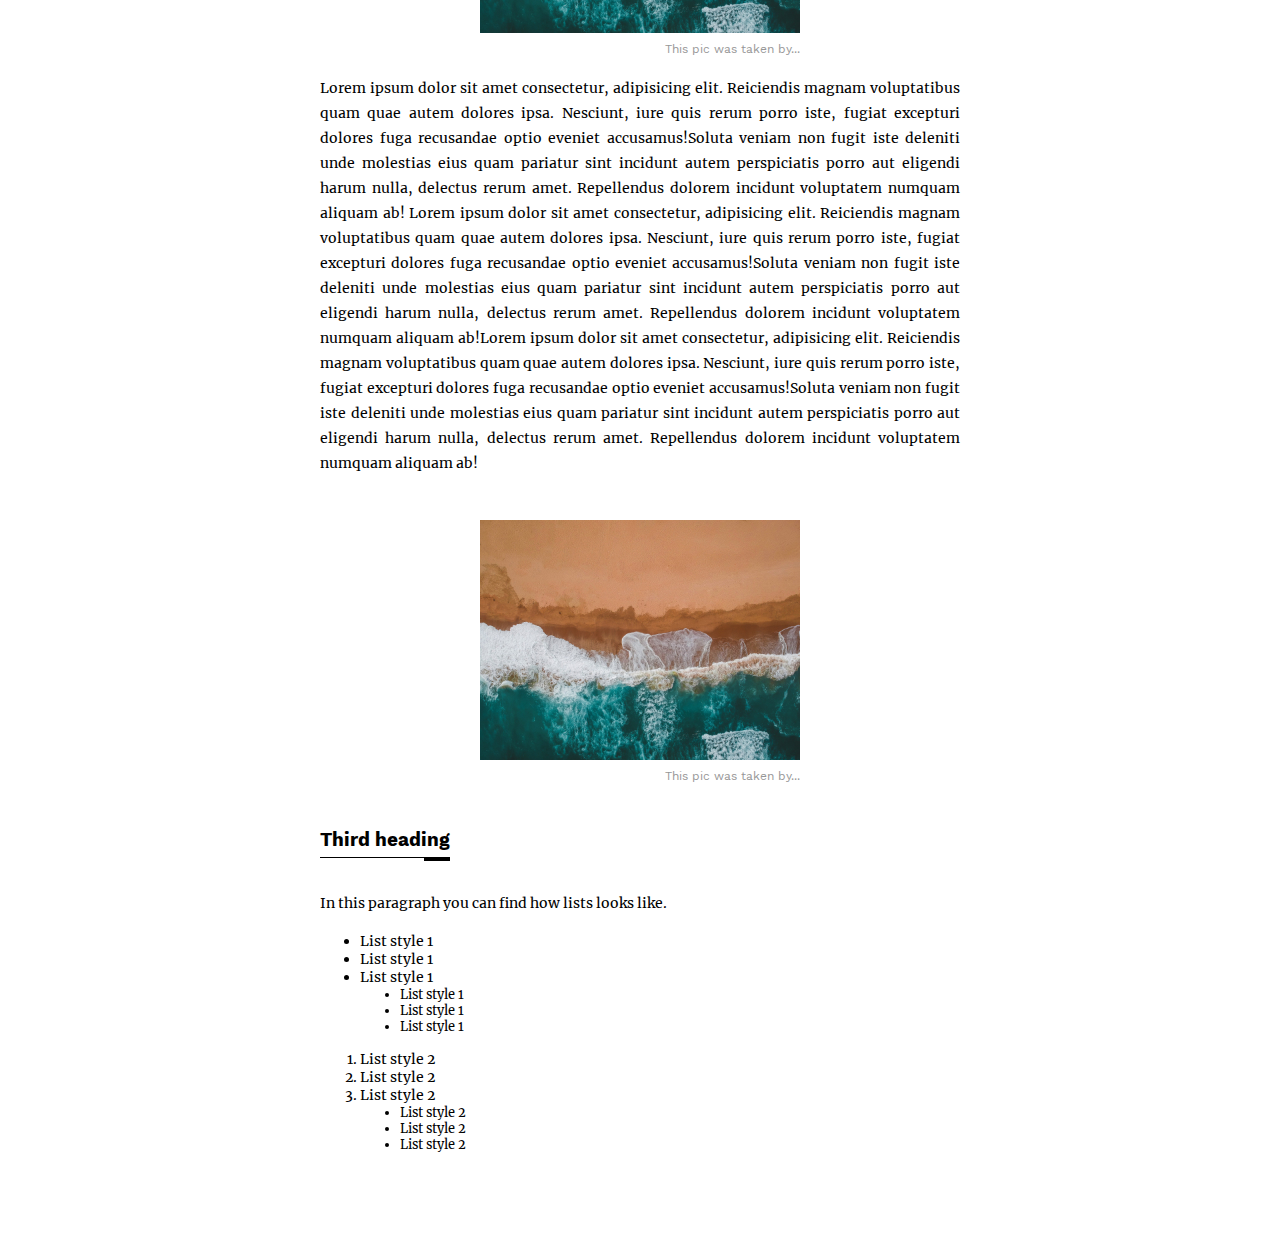
==== commit fe190d78: "initial commit" ====
--- a/index.html
+++ b/index.html
@@ -23,7 +23,7 @@
             <p>
                 Lorem ipsum dolor sit amet consectetur, adipisicing elit. Reiciendis magnam voluptatibus quam quae autem dolores ipsa. Nesciunt, iure quis rerum porro iste, fugiat excepturi dolores fuga recusandae optio eveniet accusamus!Soluta veniam non fugit iste deleniti unde molestias eius quam pariatur sint incidunt autem perspiciatis porro aut eligendi harum nulla, delectus rerum amet. Repellendus dolorem incidunt voluptatem numquam aliquam ab!
             </p>
-            <a href="http://dcreative.wz.cz" target="_blank">Just some link to my site.</a>
+            <a href="http://dcreative.wz.cz" target="_blank">Just some link to my site. :)</a>
         </section>
         <section>
             <h2>Second heading</h2>
